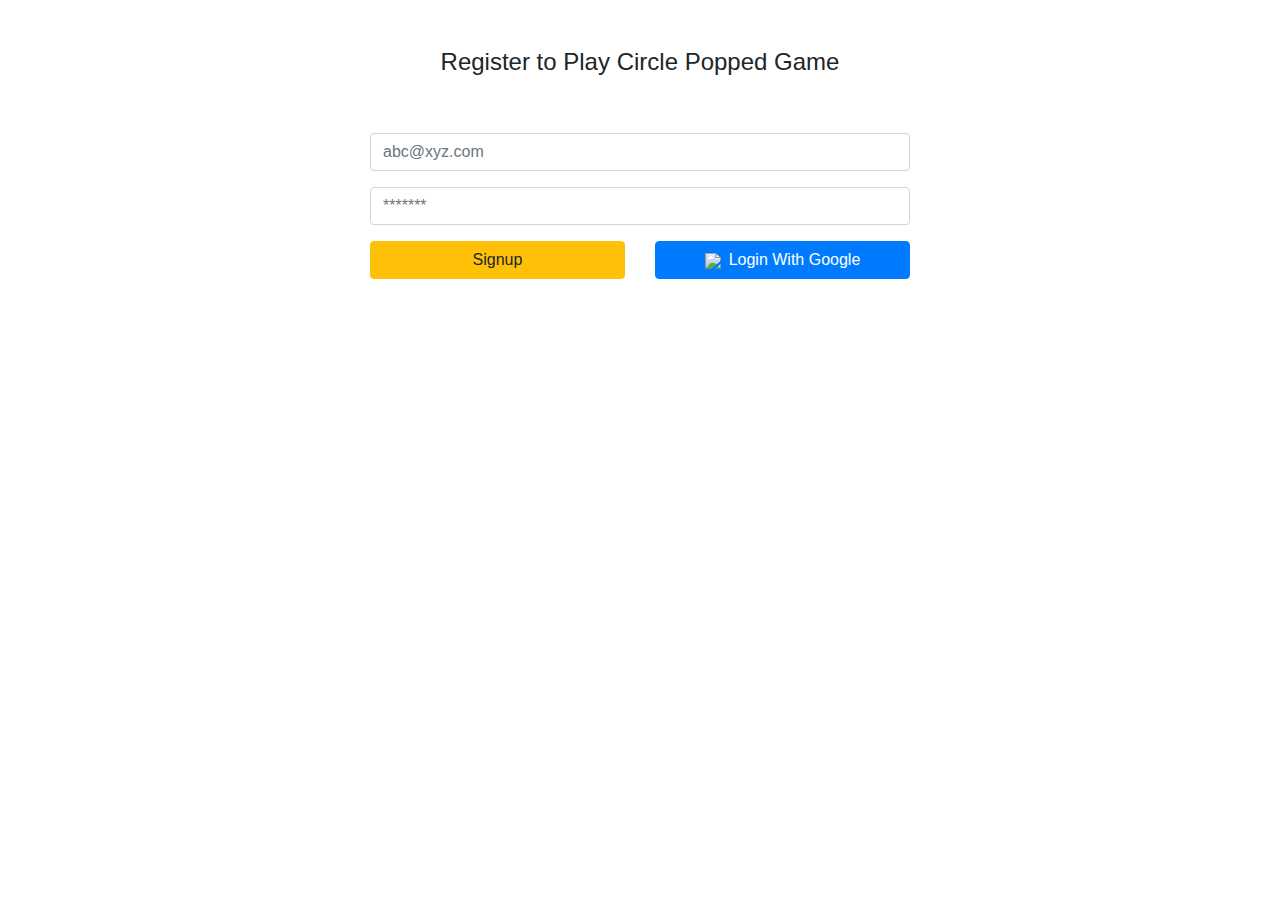
==== index.html @ 5bdfb1e6 "initial Commint" ====
<!DOCTYPE html>
<html lang="en">
<head>
    <meta charset="UTF-8">
    <meta http-equiv="X-UA-Compatible" content="IE=edge">
    <meta name="viewport" content="width=device-width, initial-scale=1.0">
    <title>Pop the Ballons</title>
    <meta http-equiv="X-UA-Compatible" content="ie=edge">
    <link rel="stylesheet" href="https://maxcdn.bootstrapcdn.com/bootstrap/4.0.0/css/bootstrap.min.css"
    integrity="sha384-Gn5384xqQ1aoWXA+058RXPxPg6fy4IWvTNh0E263XmFcJlSAwiGgFAW/dAiS6JXm" crossorigin="anonymous">
    <link rel="stylesheet" href="https://cdn.jsdelivr.net/npm/bootstrap-icons@1.3.0/font/bootstrap-icons.css">
    <link rel="stylesheet" href="style.css">
</head>
<body>
    <div class="container my-5">
        <h4 class="text-center">Register to Play Circle Popped Game</h4>
        <div class="row  justify-content-center">
            <div class="col-md-6 my-5">

                <div class="row form-group">
        
                    <div class="col-12">
                        <input type="email" class="form-control" placeholder="abc@xyz.com" id="useremail" required>
                    </div>
                </div>
                <div class="row form-group">
                    
                    <div class="col-12">
                        <input type="text" class="form-control" placeholder="*******" id="userpassword">
                    </div>
                </div>
                <div class="row form-group">
                    <div class="col-6">   <button class="btn btn-warning btn-block" onclick="signup()">Signup</button></div>

                    <div class="col-6">   <button class="btn btn-primary btn-block btn-google" onclick="googleLogin()"><img src="https://img.icons8.com/color/16/000000/google-logo.png" class="mr-2">Login With Google</button> </div>
                   
                </div>
            </div>


        </div>
    </div>

    <script defer src="https://www.gstatic.com/firebasejs/8.10.0/firebase-app.js"></script>
    <script defer src="https://www.gstatic.com/firebasejs/8.10.0/firebase-auth.js"></script>
    <script defer src="https://www.gstatic.com/firebasejs/8.10.0/firebase-firestore.js"></script>
    <script defer src="app.js"></script>
</body>
</html>
---- style.css ----
.wrapper{
    max-width: 690px;
    margin: 0 auto;
}

.blue {
    color:#3f7abe;
}

h1{
    margin: auto;
    color: #212121;
    text-transform: uppercase;
    font-size: 30px;
    
}

#dotContainer div{
 
    height: 121px;
    width: 119px;
    text-align: center;
    
    font-size: 40px;
    font-family: sans-serif, arial;
    border-radius: 100%;
    margin-top: 20px;
    display: inline-block;
    /* float: left; */
    margin: 2.5px 5 px 2.5px 0px;
}

#green
{
    background-color: green; height: 121px;
}
#red
{
    background-color:red; 
}
#cyan
{
    background-color:cyan;
}
#yellow
{
    background-color: yellow
}
#gray
{
    background-color: gray
}

#compelteMessage {
    display:none;
    color:#ff3300;
    font-size:100px;
    
}
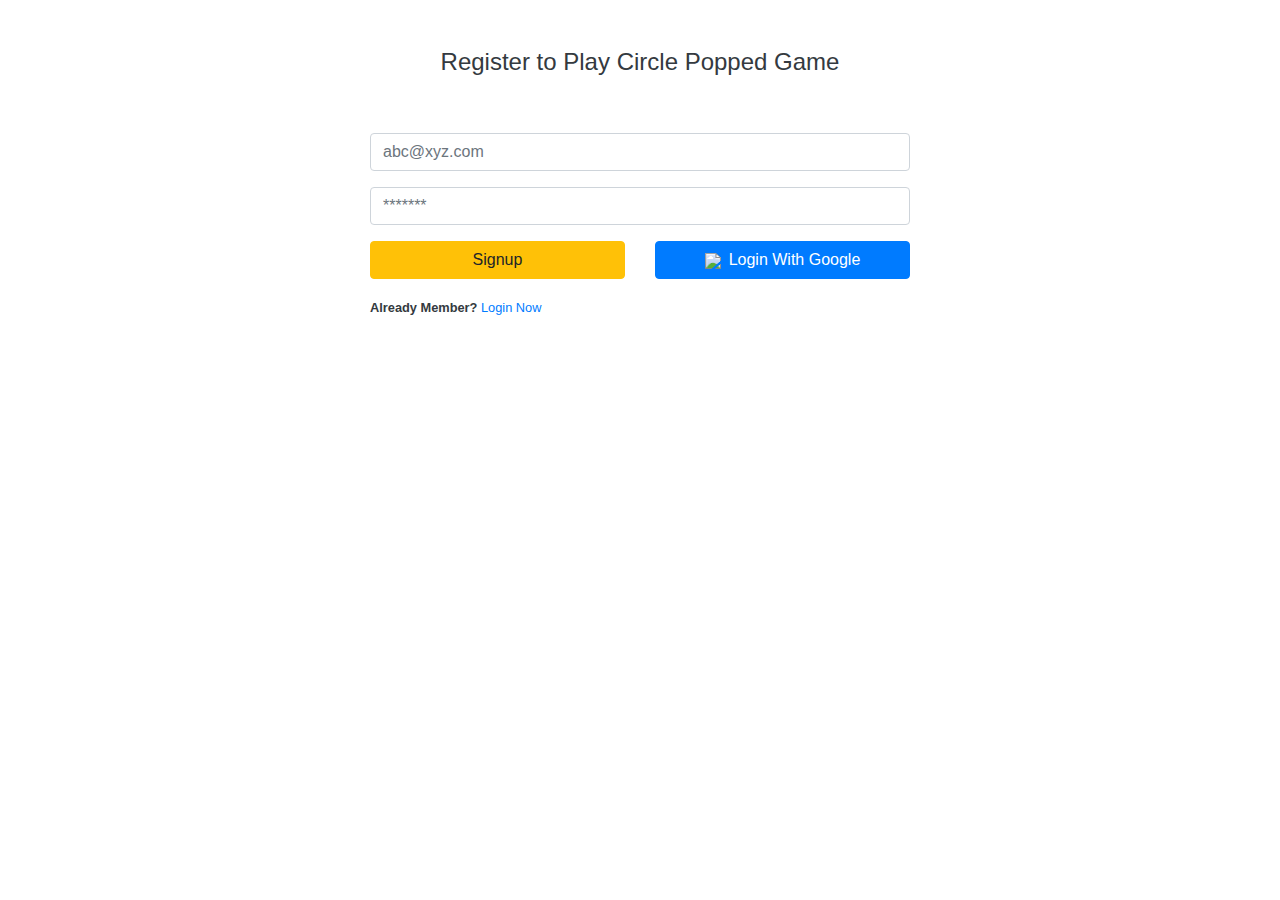
==== commit adcf6793: "commit" ====
--- a/index.html
+++ b/index.html
@@ -13,7 +13,7 @@
 </head>
 <body>
     <div class="container my-5">
-        <h4 class="text-center">Register to Play Circle Popped Game</h4>
+        <h4 class="text-center text-dark">Register to Play Circle Popped Game</h4>
         <div class="row  justify-content-center">
             <div class="col-md-6 my-5">
 
@@ -35,6 +35,13 @@
                     <div class="col-6">   <button class="btn btn-primary btn-block btn-google" onclick="googleLogin()"><img src="https://img.icons8.com/color/16/000000/google-logo.png" class="mr-2">Login With Google</button> </div>
                    
                 </div>
+                <div class="form-group">
+                    <p>
+                
+                        <small class="text-dark"> <span class="font-weight-bold">Already Member?</span> <a href="./login.html"
+                                class="text-primary textDecoration"> Login Now </a></small>
+                    </p>
+                </div>
             </div>
 
 
--- a/style.css
+++ b/style.css
@@ -52,9 +52,15 @@
     background-color: gray
 }
 
-#compelteMessage {
+#completeMessage{
     display:none;
     color:#ff3300;
     font-size:100px;
     
+}
+.textDecoration:hover
+{
+    text-decoration: none;
+    font-weight: bold;
+   
 }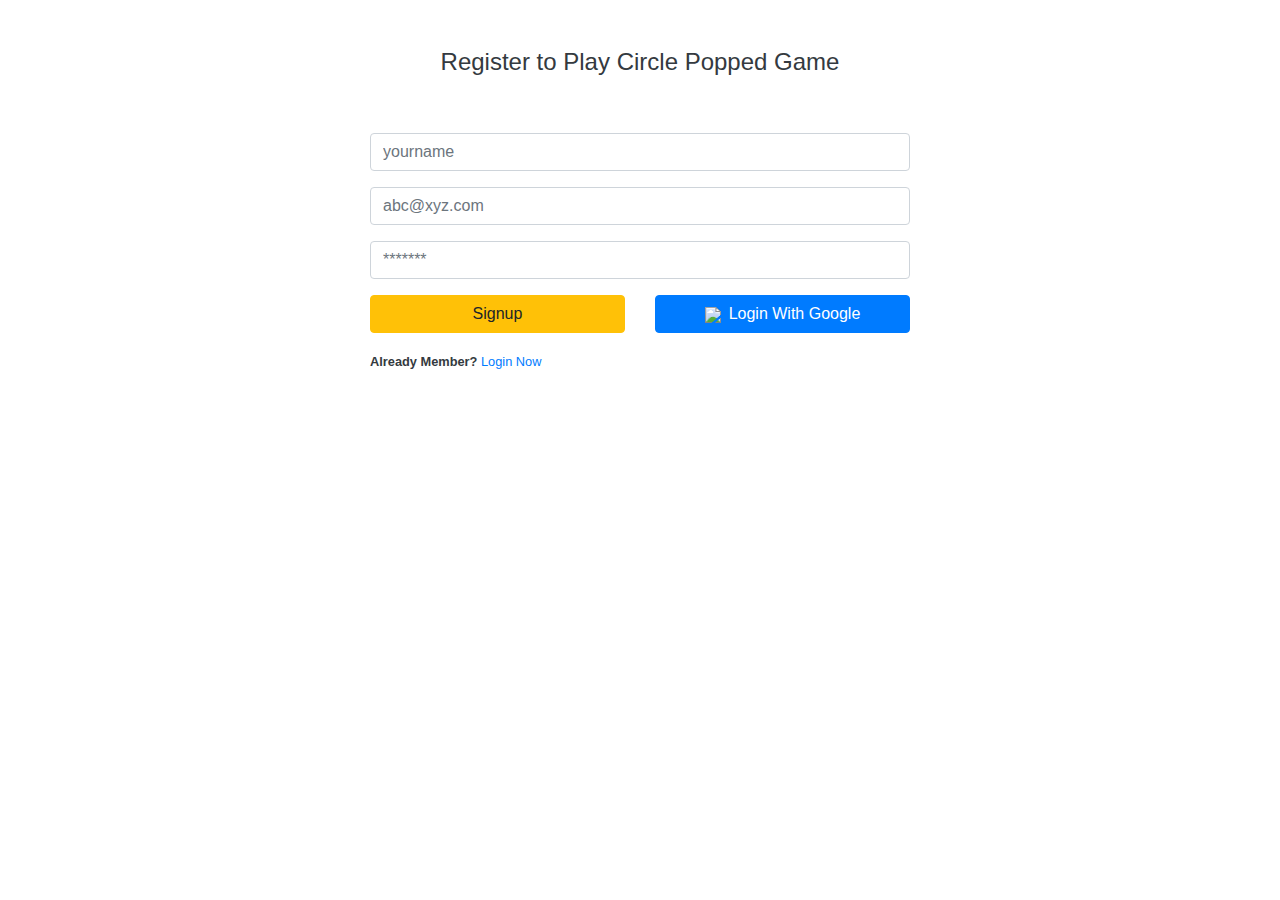
==== commit 9149d8c3: "commit" ====
--- a/index.html
+++ b/index.html
@@ -20,13 +20,19 @@
                 <div class="row form-group">
         
                     <div class="col-12">
+                        <input type="text" class="form-control" placeholder="yourname" id="username" required>
+                    </div>
+                </div>
+                <div class="row form-group">
+        
+                    <div class="col-12">
                         <input type="email" class="form-control" placeholder="abc@xyz.com" id="useremail" required>
                     </div>
                 </div>
                 <div class="row form-group">
                     
                     <div class="col-12">
-                        <input type="text" class="form-control" placeholder="*******" id="userpassword">
+                        <input type="password" class="form-control" placeholder="*******" id="userpassword">
                     </div>
                 </div>
                 <div class="row form-group">
